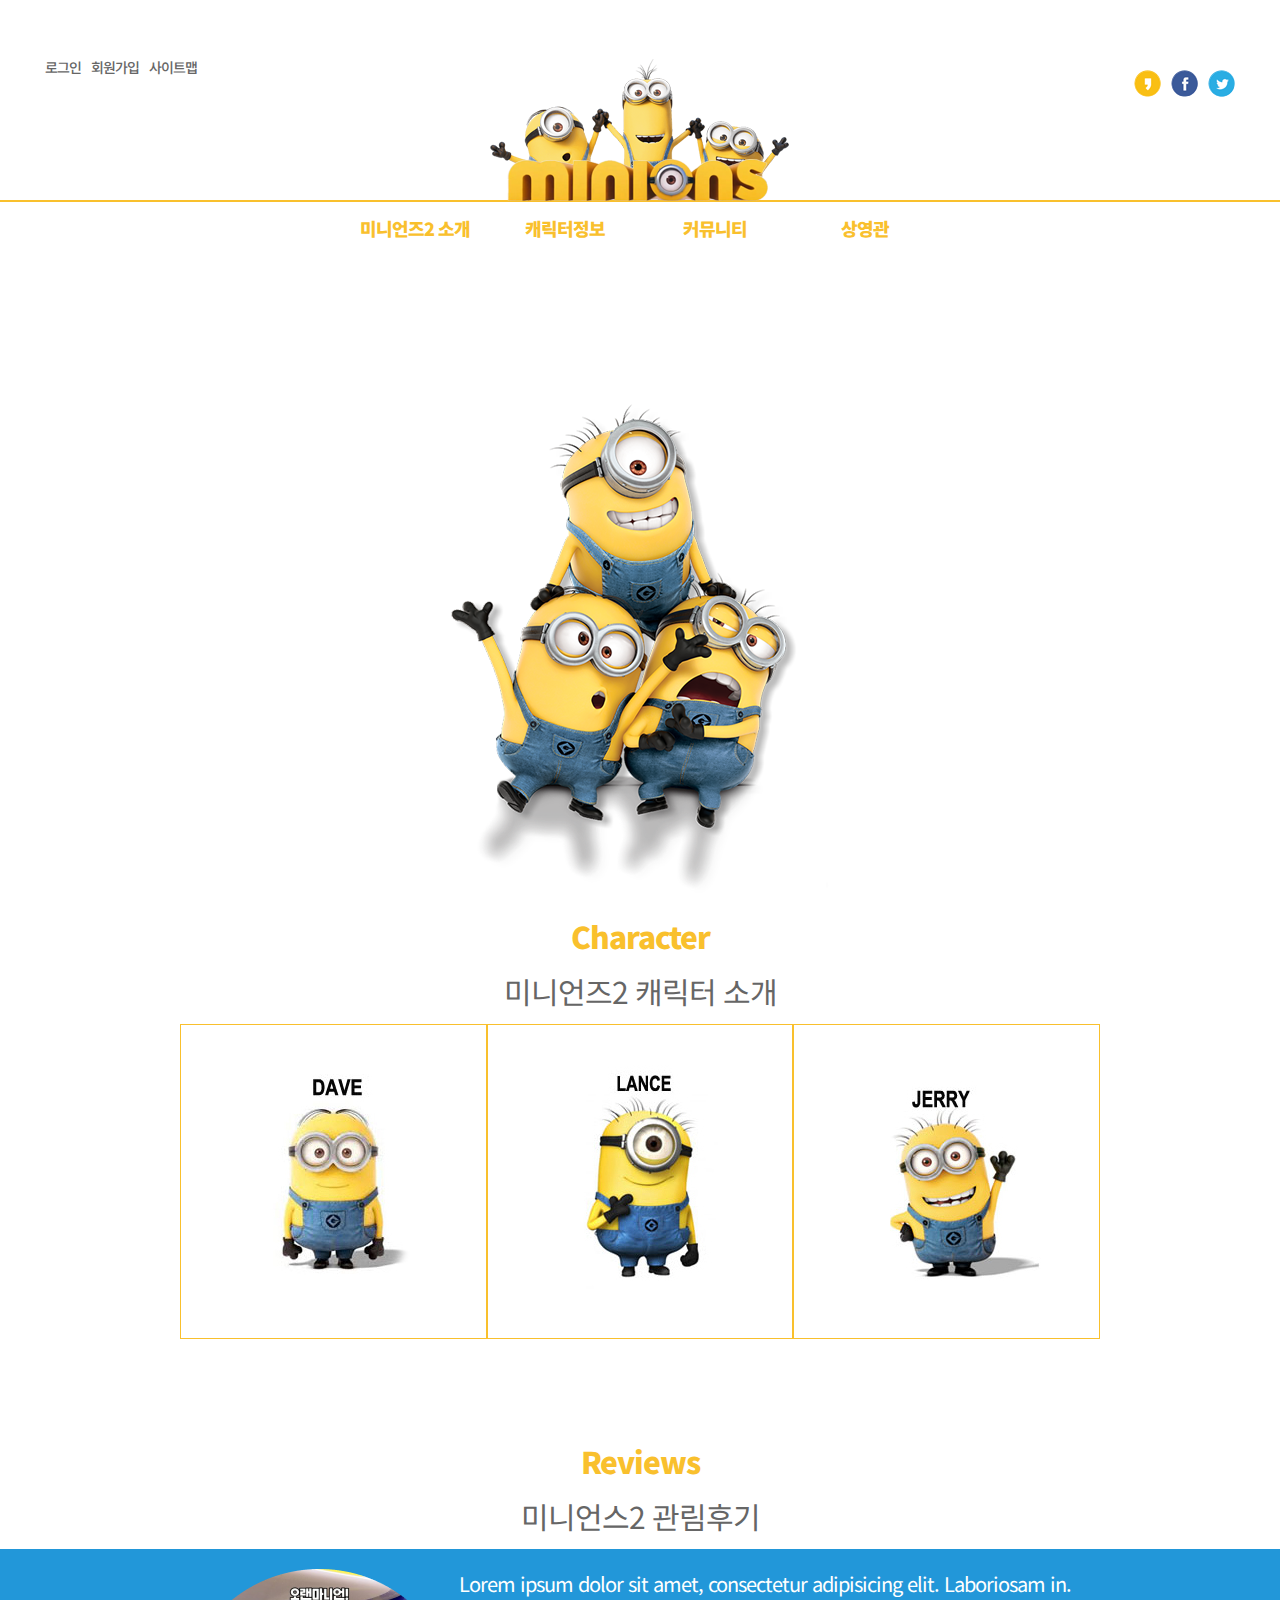
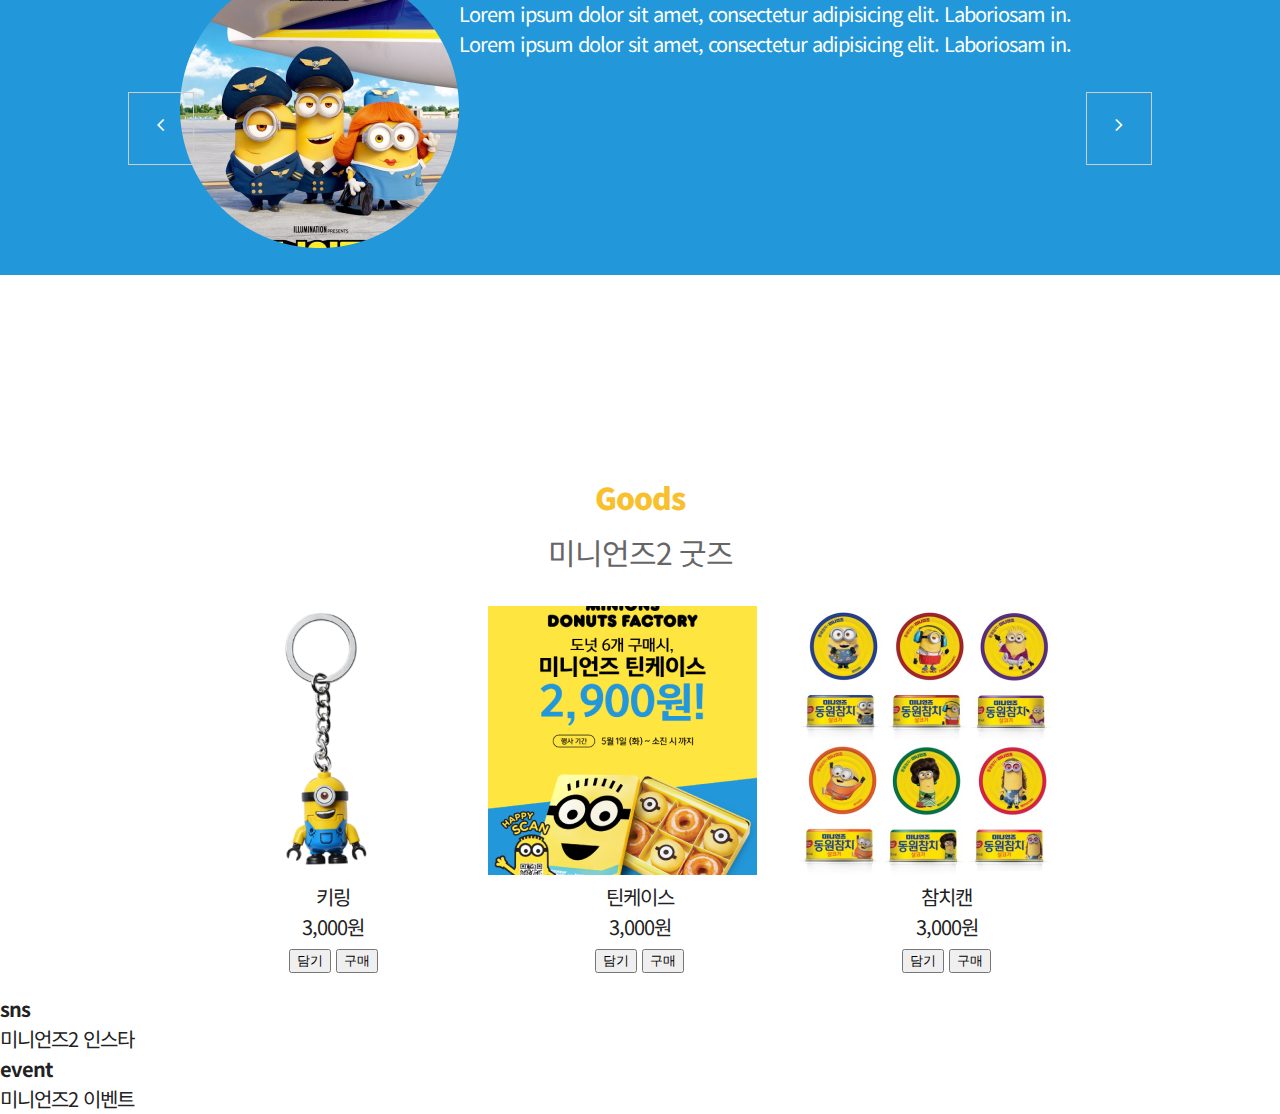
==== about.html @ 3deb1574 "실습 중" ====
<!DOCTYPE html>
<html lang="ko">
	<head>
		<meta charset="UTF-8">
		<meta name="viewport" content="width=device-width, initial-scale=1.0">
		<title>미니언즈2</title>
		
	
		<link href="images/favicon.png" rel="shortcut icon">
		<link rel="preconnect" href="https://fonts.googleapis.com">
		<link rel="preconnect" href="https://fonts.gstatic.com" crossorigin>
		<link href="https://fonts.googleapis.com/css2?family=Noto+Sans+KR&display=swap" rel="stylesheet">
		<link rel="stylesheet" href="https://fonts.googleapis.com/css2?family=Material+Symbols+Outlined:opsz,wght,FILL,GRAD@20..48,100..700,0..1,-50..200" />
		<link rel="stylesheet" href="css/style.css" />
		
	</head>
	<body>
		<h1 class="d-none">Minions: The Rise of Gru</h1>
		<header>
			<div class="header-top">
				<ul class="links">
					<li><a href="#">로그인</a></li>
					<li><a href="#">회원가입</a></li>
					<li><a href="#">사이트맵</a></li>
				</ul>
				<div class="logo">
					<a href="#">
						<img src="images/logo.png" alt="미니언즈2">
					</a>
				</div>
				<ul class="icons">
					<li><a href="#"><img src="images/sns_icon1.png" alt="카카오스토리"></a></li>
					<li><a href="#"><img src="images/sns_icon2.png" alt="페이스북"></a></li>
					<li><a href="#"><img src="images/sns_icon3.png" alt="트위터"></a></li>
				</ul>
			</div>
			<!-- /.header-top -->
			<div class="header-bottom">
				<nav class="navbar main-nav">
					<ul id ="gnb">
						<li><a href="#">미니언즈2 소개</a></li>
						<li><a href="#">캐릭터정보</a></li>
						<li><a href="#">커뮤니티</a></li>
						<li><a href="#">상영관</a></li>
					</ul>
				</nav>
			</div>
			<!-- /.header-bottom -->
		</header>
		<div class = "video-wrap">
			<div class = "video">
			<iframe width="920" height="460" src="https://www.youtube.com/embed/CzTJMjwwYIg" title="YouTube video player" frameborder="0" allow="accelerometer; autoplay; clipboard-write; encrypted-media; gyroscope; picture-in-picture" allowfullscreen></iframe>
			</div>
			<div class ="characters">
			 	<img alt="" src="images/visual_img.png">
			</div>
		</div>
		<section id ="main">
			<h2 class = "d-none"></h2>
			<article>
				<div class="container mt-200">
					<h3>character</h3>
					<p>미니언즈2 캐릭터 소개</p>
					<ul class ="char-list">
						<li>
							<img alt="데이브" src="images/char1.jpg">
						</li>
						<li>
							<img alt="랜스" src="images/char2.jpg">
						</li>
						<li>
							<img alt="제리" src="images/char3.jpg">
						</li>
					</ul>
				</div>
			</article>
			<article>
				<div class="container mt-100">
					<h3>reviews</h3>
					<p>미니언스2 관림후기</p>
				</div>
				<div class = "container-fluid">
				<div class ="prev">
					<span class="material-symbols-outlined">
						chevron_left
					</span>
				</div>
					<div class ="carousel">
						<div class ="attach-img">
							<img alt="첨부" src="images/attach.png">
						</div>
						<div class ="user-post">
							<p class = "post-boy">Lorem ipsum dolor sit amet, consectetur adipisicing elit. Laboriosam in.</p>
							<p class = "post-date">Lorem ipsum dolor sit amet, consectetur adipisicing elit. Laboriosam in.</p>
							<p class = "post-author">Lorem ipsum dolor sit amet, consectetur adipisicing elit. Laboriosam in.</p>
						</div>
						
					</div>
				<div class="next">
					<span class="material-symbols-outlined">
						chevron_right
					</span>					
				</div>
				</div>
			</article>
			<article>
				<div class="container mt-200">
					<h3>goods</h3>
					<p>미니언즈2 굿즈</p>
					<ul class ="goods-list">
						<li>
							<img alt="키링" src="images/goods1.png">
							<p class ="item-title">키링</p>
							<p class="item-price">3,000원</p>
							<div class="btns">
								<button type="button">담기</button>
								<button type="button">구매</button>
							</div>
						</li>
						<li>
							<img alt="틴케이스" src="images/goods2.png">
							<p class ="item-title">틴케이스</p>
							<p class="item-price">3,000원</p>
							<div class="btns">
								<button type="button">담기</button>
								<button type="button">구매</button>
							</div>
						</li>
						<li>
							<img alt="참치캔" src="images/goods3.png">
							<p class ="item-title">참치캔</p>
							<p class="item-price">3,000원</p>
							<div class="btns">
								<button type="button">담기</button>
								<button type="button">구매</button>
							</div>
						</li>
					</ul>
				</div>
			</article>
			<article>
				<h3>sns</h3>
				<p>미니언즈2 인스타</p>
			</article>
			<article>
				<h3>event</h3>
				<p>미니언즈2 이벤트</p>
			</article>
		</section>
	</body>
</html>
---- css/style.css ----
@charset "UTF-8";
@import "./reset.css";
:root {
		--primary-color: #f9c02d;
		--secondary-color: #000;
		--third-color: #666;
		--fourth-color: #2297D9;
		--text-color: #fff;
}

html { font-size: 20px; }

/* ========== google font icon style =============== */
.material-symbols-outlined {
  font-variation-settings:
  'FILL' 0,
  'wght' 400,
  'GRAD' 0,
  'opsz' 48
}

body {
	font-family: "Noto Sans KR", sans-serif;
	color: #222;
	line-height: 1.5;
	letter-spacing: -1px;	
}

.header-top {
	max-width: 1190px;
	min-height: 200px;
	margin: 0 auto;
	position: relative;
}
.links {
	float: left;
	margin: 50px 0 0 0;
}
.links li, .icons li {
	float: left;
}

.links li:nth-child(2), .icons li:nth-child(2){
	margin: 0 .5rem;
}


.links li a{
	font-size:  .7rem;
	color: #666666;
	font-weight: 500;
}

.links li a:hover{
	color: #000000;  /*글자가 갖다대면 변화 */
}
.logo {
	position: absolute;
	left: 50%;
	margin-left: -150px;
	bottom: -8px;
}
.icons {
	float: right;
	margin: 70px 0 0 0;
}

.header-bottom {
	border-top: 2px solid var(--primary-color);
	clear: both;
	
}


#gnb{
	width: 600px;
	margin: 0 auto;
	overflow:hidden;
}



#gnb li{
	float: left;
	width: 150px;
	text-align: center;
	/*padding: .625rem 0;*/
}

#gnb li a {
	display:block;
	padding: .625rem 0;
	font-size:  .9rem;
	color : var(--primary-color);
	font-weight: 900;	
}  /* 폰트는 상속이 된다 문자크기 18px,  기준은 20px  (18/20)rem 상대값*/


#gnb li a:hover {
	color: #000000;   /*값이 반복되면 00,66 가능  */
	
}

/*==========================video==================================  */

.video-wrap{
	width: 920px;
	height: 460px;
	margin: 0 auto;
	position: relative;
}

.characters {
	position: absolute;
	top : 150px;
	left: 50%;
	margin-left: calc(-378px/2);    /*원래 다른 단위 나누는 함수  */
}

/*==========================section==================================  */

.mt-100{
	margin-top: 100px !important; 
}

.mt-200{
	margin-top: 200px !important;
}

.container{
	max-width: 920px;
	margin: 0 auto;
}

.container h3, .container h3 + p{/* +,~형제 자매 */
	text-align: center;
}

.container h3 {
	color: var(--primary-color);
	text-transform: capitalize;
	font-size: 1.5rem; /*30px/20px =()*/
	font-weight: 900;
	
}

.container h3 + p{
	margin: .5rem;
	font-size: 1.5rem;
	color: var(--third-color)
}
 /*
 
 이미지 정렬방법
 .char-list{
	overflow: hidden;
}
article {
	clear: both;
}
 .char-list{
	overflow: hidden;
}
*/



.char-list::after, .carousel::after{
	content: '';
	display: block;
	clear:both;
	height: 0;
}

.char-list li{
	float: left;
	border: 1px solid var(--primary-color);
	box-sizing: border-box;
	width: calc(100%/3) ;
	overflow : hidden;
	
}


.container-fluid{
	background-color: var(--fourth-color);
	position: relative;
}

.prev{
	position: absolute;
	left: 10%;
	top:calc(50% - 20px);
	color:var(--text-color);
	border: 1px solid #ccc;
	padding: 1rem;
}

.carousel {
	max-width: 920px;
	margin: 0 auto;
	padding: 1rem 0;
}

.carousel div{
	float: left;
}

.attach-img{
	width: 30%
	margin-right 2%;
}
.user-post{
	width: calc(100%- 300px);
	color: var(--text-color);
}

.next {
	position: absolute;
	right: 10%;
	top: calc(50% - 20px);
	color: var(--text-color);
	border: 1px solid #ccc;
	padding: 1rem;
}

.goods-list{
	overflow:hidden;	
}

.goods-list li{
	float: left;
	box-sizing: border-box;
	width: calc(100%/3) ;
	border: 1px solid transparent;
	padding: 1rem 0;
	
}

.goods-list li:hover{
	border: 1px solid var(--primary -color);
	
}

.item-title, .item-price, .btns{
	text-align: center;
}
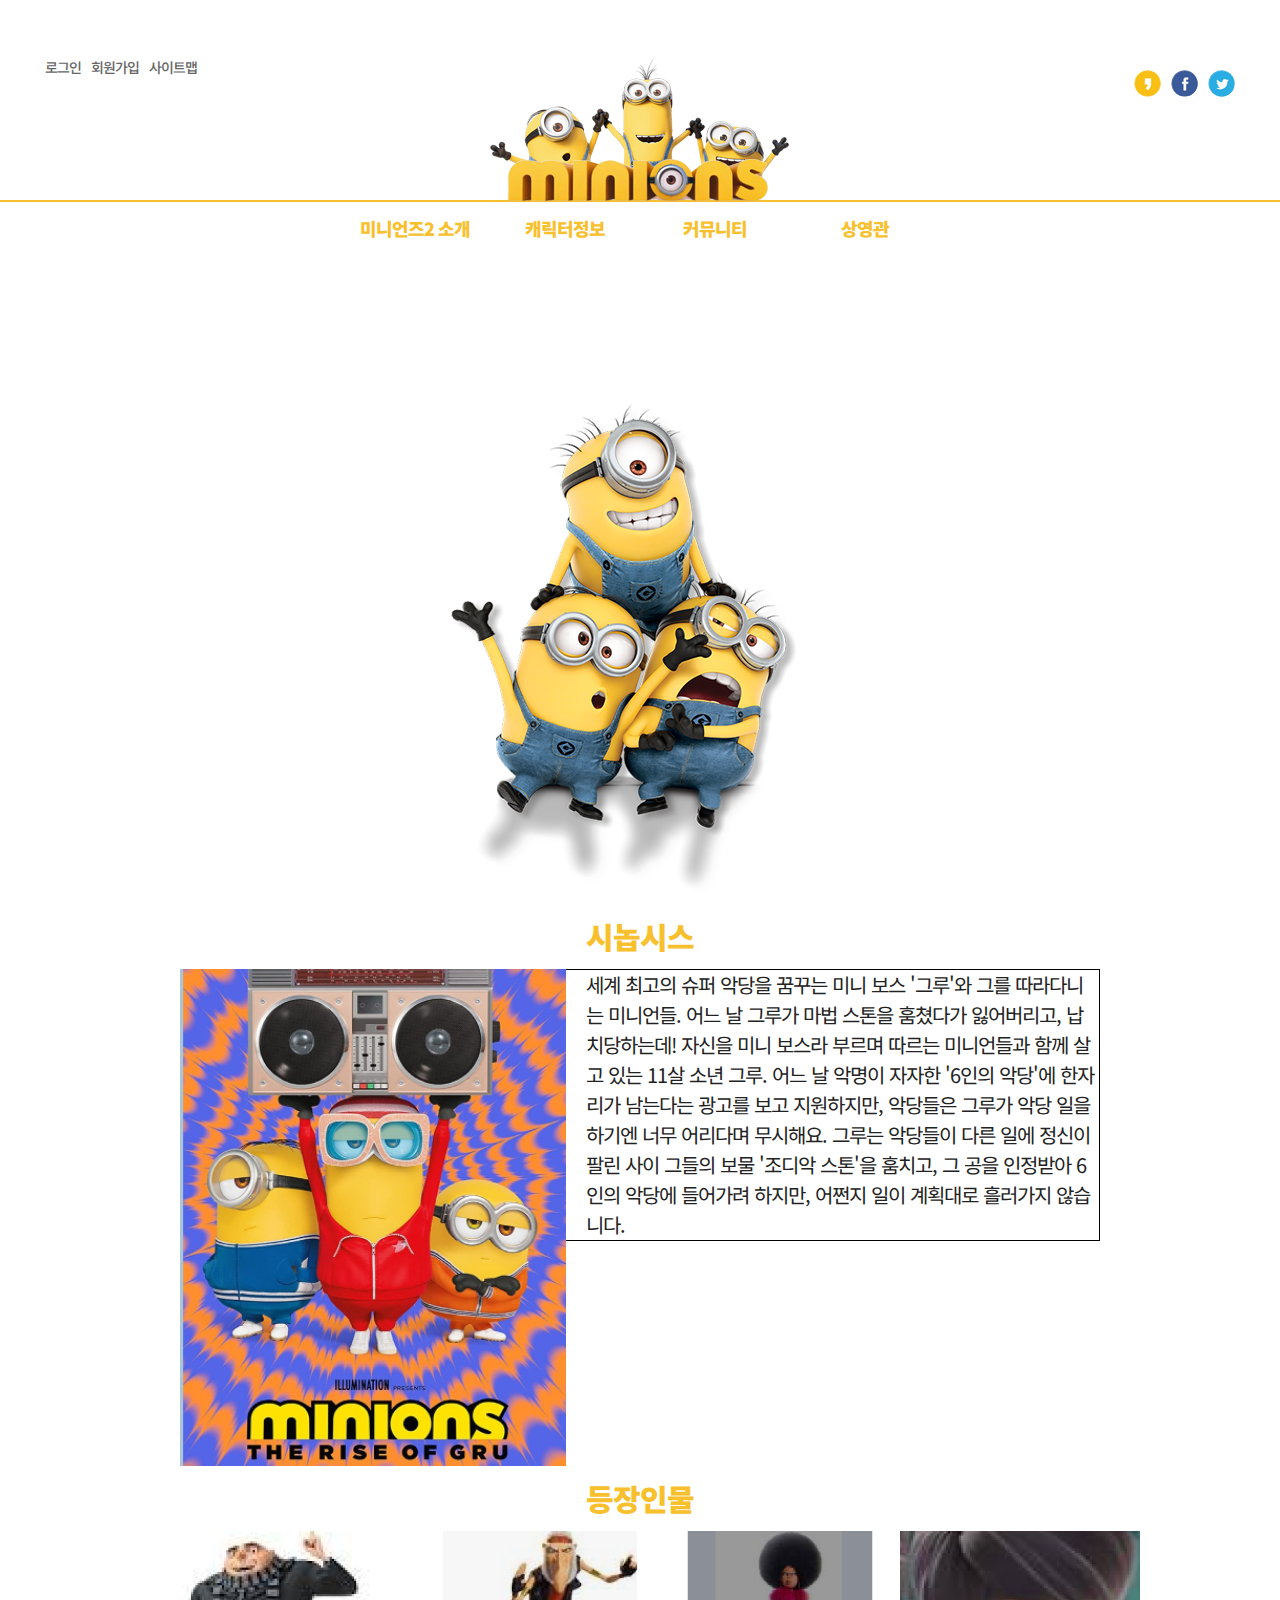
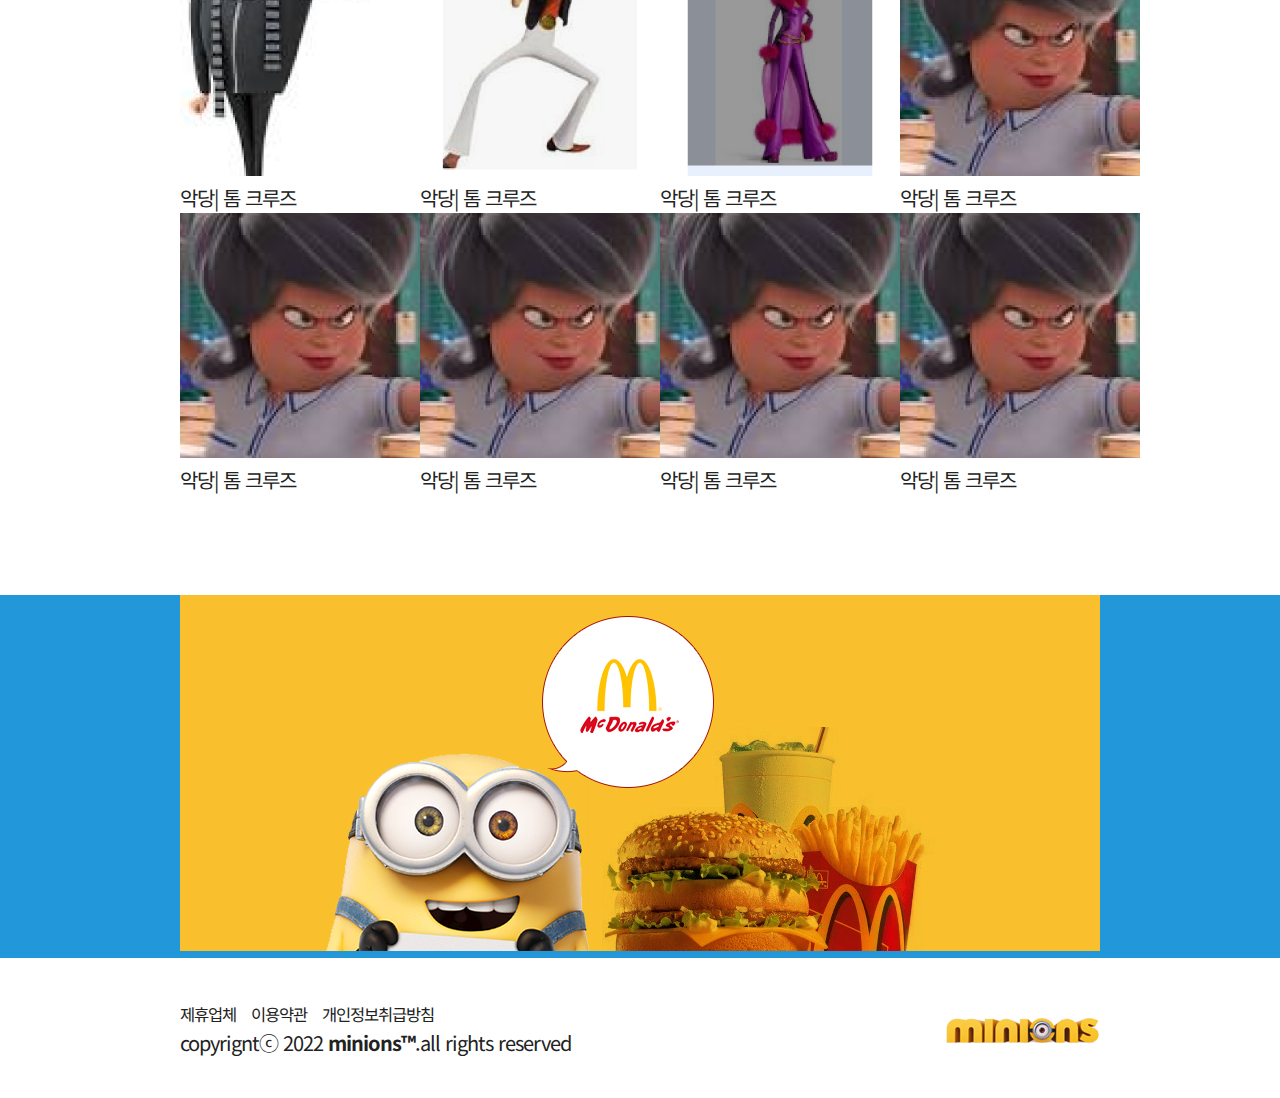
==== commit 65eeaf59: "popup jquery added" ====
--- a/about.html
+++ b/about.html
@@ -55,98 +55,89 @@
 			 	<img alt="" src="images/visual_img.png">
 			</div>
 		</div>
+		<!-- section 시작  , 고정 bar      -->
 		<section id ="main">
 			<h2 class = "d-none"></h2>
 			<article>
 				<div class="container mt-200">
-					<h3>character</h3>
-					<p>미니언즈2 캐릭터 소개</p>
-					<ul class ="char-list">
-						<li>
-							<img alt="데이브" src="images/char1.jpg">
-						</li>
-						<li>
-							<img alt="랜스" src="images/char2.jpg">
-						</li>
-						<li>
-							<img alt="제리" src="images/char3.jpg">
-						</li>
-					</ul>
-				</div>
-			</article>
-			<article>
-				<div class="container mt-100">
-					<h3>reviews</h3>
-					<p>미니언스2 관림후기</p>
-				</div>
-				<div class = "container-fluid">
-				<div class ="prev">
-					<span class="material-symbols-outlined">
-						chevron_left
-					</span>
-				</div>
-					<div class ="carousel">
-						<div class ="attach-img">
-							<img alt="첨부" src="images/attach.png">
+					<h3>시놉시스</h3>
+					<p> </p>
+					<div class = "synopsis">
+						<div>
+							<img alt="poster" src="images/poster.png">
 						</div>
-						<div class ="user-post">
-							<p class = "post-boy">Lorem ipsum dolor sit amet, consectetur adipisicing elit. Laboriosam in.</p>
-							<p class = "post-date">Lorem ipsum dolor sit amet, consectetur adipisicing elit. Laboriosam in.</p>
-							<p class = "post-author">Lorem ipsum dolor sit amet, consectetur adipisicing elit. Laboriosam in.</p>
+						<div class= "story">
+							<p>
+								세계 최고의 슈퍼 악당을 꿈꾸는 미니 보스 '그루'와 그를 따라다니는 미니언들. 어느 날 그루가 마법 스톤을 훔쳤다가 잃어버리고, 납치당하는데!
+
+								자신을 미니 보스라 부르며 따르는 미니언들과 함께 살고 있는 11살 소년 그루. 어느 날 악명이 자자한 '6인의 악당'에 한자리가 남는다는 광고를 보고 지원하지만, 악당들은 그루가 악당 일을 하기엔 너무 어리다며 무시해요.
+
+								그루는 악당들이 다른 일에 정신이 팔린 사이 그들의 보물 '조디악 스톤'을 훔치고, 그 공을 인정받아 6인의 악당에 들어가려 하지만, 어쩐지 일이 계획대로 흘러가지 않습니다.</p>
 						</div>
-						
 					</div>
-				<div class="next">
-					<span class="material-symbols-outlined">
-						chevron_right
-					</span>					
-				</div>
 				</div>
 			</article>
 			<article>
 				<div class="container mt-200">
-					<h3>goods</h3>
-					<p>미니언즈2 굿즈</p>
-					<ul class ="goods-list">
-						<li>
-							<img alt="키링" src="images/goods1.png">
-							<p class ="item-title">키링</p>
-							<p class="item-price">3,000원</p>
-							<div class="btns">
-								<button type="button">담기</button>
-								<button type="button">구매</button>
-							</div>
-						</li>
-						<li>
-							<img alt="틴케이스" src="images/goods2.png">
-							<p class ="item-title">틴케이스</p>
-							<p class="item-price">3,000원</p>
-							<div class="btns">
-								<button type="button">담기</button>
-								<button type="button">구매</button>
-							</div>
-						</li>
-						<li>
-							<img alt="참치캔" src="images/goods3.png">
-							<p class ="item-title">참치캔</p>
-							<p class="item-price">3,000원</p>
-							<div class="btns">
-								<button type="button">담기</button>
-								<button type="button">구매</button>
-							</div>
-						</li>
-					</ul>
+					<h3>등장인물</h3>
+					<p> </p>
+						<div>
+						 <table>
+						 	<tr>
+						 		<td><img alt="악당1" src="images/char4.png"> 
+								 	<p>악당| 톰 크루즈</p>							 		
+						 		 </td>
+						 		<td><img alt="악당2" src="images/char5.png">  
+						 			<p>악당| 톰 크루즈</p>	
+						 		</td>
+						 		<td><img alt="악당3" src="images/char6.png">  
+						 			<p>악당| 톰 크루즈</p>	
+						 		</td>
+						 		<td><img alt="악당4" src="images/char7.png">  
+						 			<p>악당| 톰 크루즈</p>	
+						 		</td>
+						 		
+						 	</tr>
+						 		<tr>
+						 		<td><img alt="" src="images/char7.png">  
+						 			<p>악당| 톰 크루즈</p>	
+						 		</td>
+						 		<td><img alt="" src="images/char7.png">  
+						 			<p>악당| 톰 크루즈</p>	
+						 		</td>
+						 		<td><img alt="" src="images/char7.png">  
+						 			<p>악당| 톰 크루즈</p>	
+						 		</td>
+						 		<td><img alt="" src="images/char7.png">  
+						 			<p>악당| 톰 크루즈</p>	
+						 		</td>
+						 		
+						 	</tr>
+						 </table>	
+					  </div>
 				</div>
 			</article>
-			<article>
-				<h3>sns</h3>
-				<p>미니언즈2 인스타</p>
-			</article>
-			<article>
-				<h3>event</h3>
-				<p>미니언즈2 이벤트</p>
-			</article>
 		</section>
+		<aside>
+			<div class="container-fluid mt-100">
+				<div class="container">
+					<img src="images/banner.jpg" alt="맥도날드 x 미니언즈2">
+				</div>
+			</div>
+		</aside>
+		<footer>
+			<div class="container">
+				<ul class="guide-links">
+					<li><a href="#">제휴업체</a></li>
+					<li><a href="#">이용약관</a></li>
+					<li><a href="#">개인정보취급방침</a></li>
+				</ul>
+				<p>copyrigntⓒ 2022 <strong class="owner">minions&trade;</strong>.all rights reserved</p>
+			<div class="logo-bottom">
+				<a href="#"><img src="images/footer_logo.png" alt="footer"></a>
+			</div>
+			</div>	
+		</footer>
 	</body>
 </html>
 
--- a/css/style.css
+++ b/css/style.css
@@ -9,8 +9,39 @@
 }
 
 html { font-size: 20px; }
-
+/* ========== popup style =============== */
+#popup{
+	display: none;
+	position: fixed;
+	left: 0;
+	top: 0;
+	width: 100vm;   /*00%랑 같은 말*/ 
+	height: 100vh;
+	z-index: 9999; /*포지셔닝  */
+}
+	
+#popup.bg{
+	background-color: rgba(0,0,0, .3);
+	
+	
+}
+
+.content{
+	position: absolute;
+	width: 940px;
+	height: 530px;
+	left: 50%;
+	top: 50%
+	margin-left  calc(-940px/2);
+	margin-right:  calc(-530px/2);
+}
+
+#close{
+	position:  absolute;
+	width : 100px;
+}
 /* ========== google font icon style =============== */
+
 .material-symbols-outlined {
   font-variation-settings:
   'FILL' 0,
@@ -24,6 +55,7 @@
 	color: #222;
 	line-height: 1.5;
 	letter-spacing: -1px;	
+	/*overflow: hidden;*/
 }
 
 .header-top {
@@ -224,6 +256,29 @@
 	padding: 1rem;
 }
 
+
+/* ===============about================  */
+
+.synopsis{
+	float: left;
+	position: relative;
+}
+
+.synopsis img{
+	float: left;
+	margin-right: 20px;
+	margin-bottom: 10px;
+	
+}
+
+.story {
+	
+	border: 1px solid black;
+}
+
+table td{
+	paddimng : 20px;
+}
 .goods-list{
 	overflow:hidden;	
 }
@@ -245,4 +300,22 @@
 .item-title, .item-price, .btns{
 	text-align: center;
 }
-
+/* =============footer================== */
+footer{
+	margin: 2rem 0;
+}
+footer .container{
+	position: relative;
+}
+.guide-links li{
+	display: inline-block;
+	font-size: .825rem;
+}
+.guide-links li:nth-child(2){
+	margin: 0 .5rem;
+}
+.logo-bottom{
+	position: absolute;
+	right: 0;
+	top: 1rem;
+}